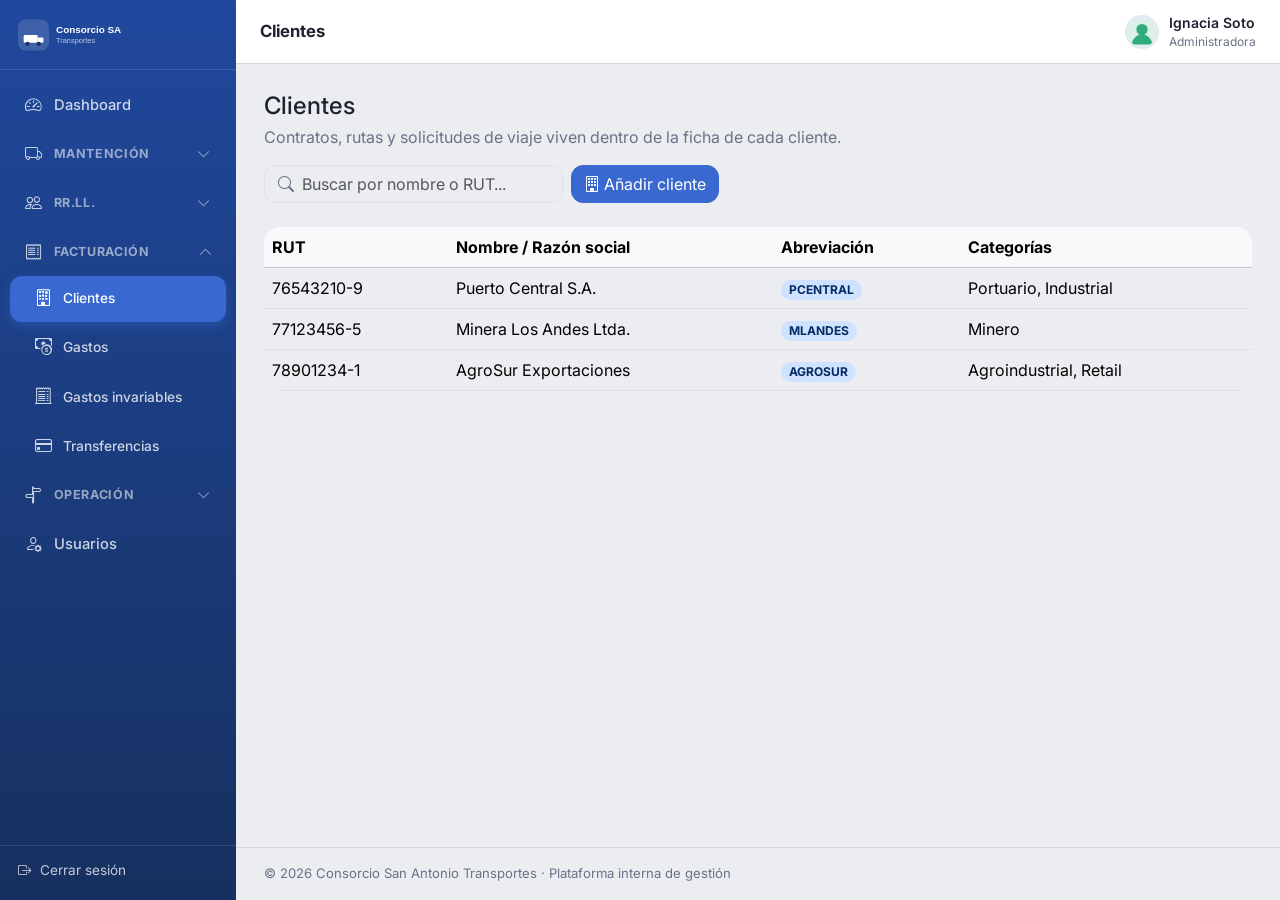
==== modules/facturacion/clientes.html @ f2d66c5b "version 1" ====
<!DOCTYPE html>
<html lang="es">
<head>
  <meta charset="UTF-8">
  <meta name="viewport" content="width=device-width, initial-scale=1.0">
  <title>Clientes · Consorcio San Antonio Transportes</title>
  <meta name="description" content="Clientes registrados en Facturación del Consorcio San Antonio Transportes.">

  <link rel="preconnect" href="https://fonts.googleapis.com">
  <link href="https://fonts.googleapis.com/css2?family=Inter:wght@400;500;600;700&display=swap" rel="stylesheet">
  <link href="https://cdn.jsdelivr.net/npm/bootstrap@5.3.3/dist/css/bootstrap.min.css" rel="stylesheet">
  <link href="https://cdn.jsdelivr.net/npm/bootstrap-icons@1.11.3/font/bootstrap-icons.min.css" rel="stylesheet">
  <link rel="stylesheet" href="../../css/styles.css">
</head>
<body data-page-title="Clientes" data-base="../../" data-pagina="clientes">

  <div class="app-shell" id="app-shell">
    <div class="app-main">
      <main class="app-content" id="app-content">

        <section class="d-flex flex-wrap justify-content-between align-items-center gap-3 mb-4">
          <div>
            <h1 class="h4 mb-1">Clientes</h1>
            <p class="text-muted-brand mb-0">Contratos, rutas y solicitudes de viaje viven dentro de la ficha de cada cliente.</p>
          </div>
          <div class="d-flex gap-2 flex-wrap">
            <div class="search-bar" style="min-width:220px;">
              <i class="bi bi-search"></i>
              <input type="search" id="buscador" class="form-control" placeholder="Buscar por nombre o RUT..." autocomplete="off" aria-label="Buscar cliente">
            </div>
            <button type="button" class="btn btn-primary text-nowrap" id="btn-nuevo-cliente"><i class="bi bi-building me-1"></i>Añadir cliente</button>
          </div>
        </section>

        <div class="table-responsive">
          <table class="table align-middle bg-white rounded-4 overflow-hidden">
            <thead class="table-light"><tr><th>RUT</th><th>Nombre / Razón social</th><th>Abreviación</th><th>Categorías</th></tr></thead>
            <tbody id="lista-clientes"></tbody>
          </table>
        </div>

      </main>
    </div>
  </div>

  <!-- Modal: ficha de cliente (Datos / Contratos / Solicitudes de viaje) -->
  <div class="modal fade" id="modal-ficha-cliente" tabindex="-1" aria-hidden="true" style="display:none;">
    <div class="modal-dialog modal-dialog-centered modal-lg">
      <div class="modal-content">
        <div class="modal-header">
          <h2 class="modal-title h5" id="ficha-cliente-modal-titulo">Ficha del cliente</h2>
          <button type="button" class="btn-close" data-cerrar-modal="modal-ficha-cliente" aria-label="Cerrar"></button>
        </div>
        <div class="modal-body" id="ficha-cliente-modal-cuerpo"></div>
      </div>
    </div>
  </div>

  <!-- Modal: alta/edición de cliente -->
  <div class="modal fade" id="modal-cliente" tabindex="-1" aria-hidden="true" style="display:none;">
    <div class="modal-dialog modal-dialog-centered">
      <div class="modal-content">
        <form id="form-cliente" novalidate>
          <div class="modal-header">
            <h2 class="modal-title h5" id="modal-cliente-titulo">Añadir cliente</h2>
            <button type="button" class="btn-close" data-cerrar-modal="modal-cliente" aria-label="Cerrar"></button>
          </div>
          <div class="modal-body">
            <div class="mb-3"><label for="c-nombre" class="form-label">Nombre o razón social</label><input type="text" class="form-control" id="c-nombre" required><div class="invalid-feedback"></div></div>
            <div class="row">
              <div class="col-6 mb-3"><label for="c-abreviacion" class="form-label">Abreviación</label><input type="text" class="form-control" id="c-abreviacion" maxlength="12" required><div class="invalid-feedback"></div></div>
              <div class="col-6 mb-3"><label for="c-rut" class="form-label">RUT</label><input type="text" class="form-control" id="c-rut" placeholder="12345678-9" required><div class="invalid-feedback"></div></div>
            </div>
            <label class="form-label d-block">Categorías</label>
            <div class="chip-check mb-1" id="cliente-categorias"></div>
          </div>
          <div class="modal-footer">
            <button type="button" class="btn btn-outline-primary" data-cerrar-modal="modal-cliente">Cancelar</button>
            <button type="submit" class="btn btn-primary"><i class="bi bi-check2 me-1"></i>Guardar</button>
          </div>
        </form>
      </div>
    </div>
  </div>

  <!-- Modal: alta/edición de contrato (anidado desde la pestaña Contratos) -->
  <div class="modal fade" id="modal-contrato" tabindex="-1" aria-hidden="true" style="display:none;">
    <div class="modal-dialog modal-dialog-centered">
      <div class="modal-content">
        <form id="form-contrato" novalidate>
          <div class="modal-header">
            <h2 class="modal-title h5" id="modal-contrato-titulo">Nuevo contrato</h2>
            <button type="button" class="btn-close" data-cerrar-modal="modal-contrato" aria-label="Cerrar"></button>
          </div>
          <div class="modal-body">
            <div class="mb-3"><label for="co-nombre" class="form-label">Nombre o alias</label><input type="text" class="form-control" id="co-nombre" required><div class="invalid-feedback"></div></div>
            <div class="row">
              <div class="col-6 mb-3"><label for="co-fechaInicio" class="form-label">Fecha inicio</label><input type="date" class="form-control" id="co-fechaInicio" required></div>
              <div class="col-6 mb-3"><label for="co-fechaTermino" class="form-label">Fecha término</label><input type="date" class="form-control" id="co-fechaTermino" required><div class="invalid-feedback"></div></div>
            </div>
            <label class="form-label d-block">Tipos de carga habilitados</label>
            <div class="chip-check mb-3" id="contrato-tipos-carga"></div>

            <div class="form-check form-switch mb-2">
              <input class="form-check-input" type="checkbox" role="switch" id="co-exclusivo">
              <label class="form-check-label" for="co-exclusivo">Contrato de exclusividad</label>
            </div>
            <div id="co-seccion-exclusivo" class="conditional-section mb-3 d-none">
              <label for="co-cantidadVehiculosExclusividad" class="form-label">Cantidad de vehículos comprometidos</label>
              <input type="number" min="1" class="form-control" id="co-cantidadVehiculosExclusividad">
              <div class="form-hint mt-1">Los vehículos se asignan después, desde la pestaña Rutas/Exclusividad de la ficha.</div>
            </div>

            <div class="form-check form-switch mb-2">
              <input class="form-check-input" type="checkbox" role="switch" id="co-tieneCompromiso">
              <label class="form-check-label" for="co-tieneCompromiso">Tiene compromiso de volumen</label>
            </div>
            <div id="co-seccion-compromiso" class="conditional-section d-none">
              <div class="d-flex gap-3 mb-2">
                <div class="form-check"><input class="form-check-input" type="radio" name="tipoCompromiso" id="co-tipoCompromisoTonelaje"><label class="form-check-label" for="co-tipoCompromisoTonelaje">Por tonelaje</label></div>
                <div class="form-check"><input class="form-check-input" type="radio" name="tipoCompromiso" id="co-tipoCompromisoViajes"><label class="form-check-label" for="co-tipoCompromisoViajes">Por N° de viajes</label></div>
              </div>
              <div id="co-campo-toneladas" class="mb-2 d-none"><input type="number" min="0" class="form-control" id="co-toneladasComprometidas" placeholder="Toneladas comprometidas"></div>
              <div id="co-campo-viajes" class="mb-2 d-none"><input type="number" min="0" class="form-control" id="co-viajesComprometidos" placeholder="Viajes comprometidos"></div>
            </div>
          </div>
          <div class="modal-footer">
            <button type="button" class="btn btn-outline-primary" data-cerrar-modal="modal-contrato">Cancelar</button>
            <button type="submit" class="btn btn-primary"><i class="bi bi-check2 me-1"></i>Guardar</button>
          </div>
        </form>
      </div>
    </div>
  </div>

  <!-- Modal: ficha de contrato (anidado, pestañas Datos / Rutas) -->
  <div class="modal fade" id="modal-ficha-contrato" tabindex="-1" aria-hidden="true" style="display:none;">
    <div class="modal-dialog modal-dialog-centered modal-lg">
      <div class="modal-content">
        <div class="modal-header">
          <h2 class="modal-title h5" id="ficha-contrato-modal-titulo">Ficha del contrato</h2>
          <button type="button" class="btn-close" data-cerrar-modal="modal-ficha-contrato" aria-label="Cerrar"></button>
        </div>
        <div class="modal-body" id="ficha-contrato-modal-cuerpo"></div>
      </div>
    </div>
  </div>

  <!-- Modal: agregar ruta (anidado desde la pestaña Rutas de la ficha de Contrato) -->
  <div class="modal fade" id="modal-ruta" tabindex="-1" aria-hidden="true" style="display:none;">
    <div class="modal-dialog modal-dialog-centered">
      <div class="modal-content">
        <form id="form-ruta" novalidate>
          <div class="modal-header">
            <h2 class="modal-title h5" id="modal-ruta-titulo">Agregar ruta</h2>
            <button type="button" class="btn-close" data-cerrar-modal="modal-ruta" aria-label="Cerrar"></button>
          </div>
          <div class="modal-body">
            <div class="mb-3"><label for="ru-origen" class="form-label">Origen</label><input type="text" class="form-control" id="ru-origen" required><div class="invalid-feedback"></div></div>
            <div class="mb-3"><label for="ru-destino" class="form-label">Destino</label><input type="text" class="form-control" id="ru-destino" required><div class="invalid-feedback"></div></div>
            <div class="row">
              <div class="col-6 mb-3"><label for="ru-duracionEstimadaMin" class="form-label">Duración estimada (min)</label><input type="number" min="1" class="form-control" id="ru-duracionEstimadaMin" required><div class="invalid-feedback"></div></div>
              <div class="col-6 mb-3"><label for="ru-distanciaKm" class="form-label">Distancia (km)</label><input type="number" min="1" class="form-control" id="ru-distanciaKm" required><div class="invalid-feedback"></div></div>
            </div>
          </div>
          <div class="modal-footer">
            <button type="button" class="btn btn-outline-primary" data-cerrar-modal="modal-ruta">Cancelar</button>
            <button type="submit" class="btn btn-primary"><i class="bi bi-check2 me-1"></i>Guardar ruta</button>
          </div>
        </form>
      </div>
    </div>
  </div>

  <!-- Modal: gestionar tarifas (anidado desde la pestaña Rutas) -->
  <div class="modal fade" id="modal-tarifas" tabindex="-1" aria-hidden="true" style="display:none;">
    <div class="modal-dialog modal-dialog-centered">
      <div class="modal-content">
        <div class="modal-header">
          <h2 class="modal-title h5">Gestionar tarifas</h2>
          <button type="button" class="btn-close" data-cerrar-modal="modal-tarifas" aria-label="Cerrar"></button>
        </div>
        <div class="modal-body">
          <div id="lista-tarifas-modal" style="max-height:280px;overflow-y:auto;" class="mb-3"></div>
          <form id="form-tarifa" novalidate>
            <p class="small fw-semibold mb-2" id="tarifa-form-titulo">Selecciona una ruta y tipo de carga para editar su tarifa</p>
            <div class="input-group">
              <span class="input-group-text">$</span>
              <input type="number" min="0" class="form-control" id="tarifa-monto" placeholder="Monto">
              <button type="submit" class="btn btn-primary">Guardar</button>
            </div>
            <div class="invalid-feedback"></div>
          </form>
        </div>
      </div>
    </div>
  </div>

  <!-- Modal: nueva solicitud de viaje (anidado desde la pestaña Solicitudes) -->
  <div class="modal fade" id="modal-solicitud" tabindex="-1" aria-hidden="true" style="display:none;">
    <div class="modal-dialog modal-dialog-centered modal-lg">
      <div class="modal-content">
        <form id="form-solicitud" novalidate>
          <div class="modal-header">
            <h2 class="modal-title h5" id="modal-solicitud-titulo">Nueva solicitud</h2>
            <button type="button" class="btn-close" data-cerrar-modal="modal-solicitud" aria-label="Cerrar"></button>
          </div>
          <div class="modal-body">
            <div class="row">
              <div class="col-md-6 mb-3"><label for="s-rutaId" class="form-label">Ruta</label><select class="form-select" id="s-rutaId" required><option value="" selected disabled>Selecciona una ruta</option></select><div class="invalid-feedback"></div></div>
              <div class="col-md-6 mb-3"><label for="s-tipoCarga" class="form-label">Tipo de carga</label><select class="form-select" id="s-tipoCarga"><option value="" selected disabled>Selecciona un tipo</option></select></div>
              <div class="col-md-4 mb-3"><label for="s-prioridad" class="form-label">Prioridad</label><select class="form-select" id="s-prioridad"><option value="" selected disabled>Selecciona</option></select></div>
              <div class="col-md-4 mb-3"><label for="s-tonelajeRequerido" class="form-label">Tonelaje requerido</label><input type="number" min="0" max="200" class="form-control" id="s-tonelajeRequerido"></div>
              <div class="col-md-4 mb-3"><label for="s-monto" class="form-label">Monto cotizado</label><input type="number" min="0" class="form-control" id="s-monto"></div>
              <div class="col-md-6 mb-3"><label for="s-numeroContacto" class="form-label">Número de contacto</label><input type="tel" class="form-control" id="s-numeroContacto" placeholder="+56 9 5511 2233" required><div class="invalid-feedback"></div></div>
              <div class="col-md-3 mb-3"><label for="s-fechaPresentacion" class="form-label">Fecha</label><input type="date" class="form-control" id="s-fechaPresentacion" required><div class="invalid-feedback"></div></div>
              <div class="col-md-3 mb-3"><label for="s-horaPresentacion" class="form-label">Hora</label><input type="time" class="form-control" id="s-horaPresentacion"></div>
              <div class="col-12 mb-3"><label for="s-ubicacionCarga" class="form-label">Ubicación de carga</label><input type="text" class="form-control" id="s-ubicacionCarga" required><div class="invalid-feedback"></div></div>
            </div>
          </div>
          <div class="modal-footer">
            <button type="button" class="btn btn-outline-primary" data-cerrar-modal="modal-solicitud">Cancelar</button>
            <button type="submit" class="btn btn-primary"><i class="bi bi-check2 me-1"></i>Guardar solicitud</button>
          </div>
        </form>
      </div>
    </div>
  </div>

  <script src="../../js/datos.js"></script>
  <script src="../../js/validaciones.js"></script>
  <script src="../../js/render.js"></script>
  <script src="../../js/modal.js"></script>
  <script src="../../js/entidades.js"></script>
  <script src="../../js/pagina-generica.js"></script>
  <script src="../../js/layout.js"></script>
</body>
</html>
---- css/styles.css ----
/* =========================================================================
   Consorcio San Antonio Transportes — hoja de estilos propia
   Se apoya en Bootstrap 5.3 para grid/formularios/componentes base, pero
   toda la identidad visual (colores, tipografía, layout de la plataforma,
   tarjetas, sidebar, video) se define acá.
   Paleta tomada de la marca real del sistema (azul primario / verde acento).
   ========================================================================= */

:root {
  --brand-blue: #3969d0;
  --brand-blue-dark: #20489d;
  --brand-blue-light: #eff3fa;
  --brand-blue-soft: #e0e7f5;
  --brand-green: #3bc48d;
  --brand-green-dark: #1e7653;
  --brand-green-soft: #dbf0e8;
  --brand-surface: #ecedf1;
  --brand-text: #1e232f;
  --brand-muted: #697286;
  --brand-border: #d4d7de;
  --sidebar-width: 236px;
  --topbar-height: 64px;
  --radius-lg: 16px;
  --radius-md: 12px;

  /* Overrides sobre las variables de Bootstrap para que TODOS sus
     componentes (botones, focus rings, links, badges) usen la marca. */
  --bs-primary: var(--brand-blue);
  --bs-primary-rgb: 57, 105, 208;
  --bs-success: var(--brand-green-dark);
  --bs-success-rgb: 30, 118, 83;
  --bs-body-color: var(--brand-text);
  --bs-body-bg: var(--brand-surface);
  --bs-link-color: var(--brand-blue);
  --bs-link-hover-color: var(--brand-blue-dark);
  --bs-border-radius: var(--radius-md);
  --bs-border-radius-lg: var(--radius-lg);
  --bs-font-sans-serif: "Inter", "Segoe UI", system-ui, sans-serif;
}

body {
  background-color: var(--brand-surface);
  color: var(--brand-text);
}

a {
  text-decoration: none;
}

.text-muted-brand {
  color: var(--brand-muted) !important;
}

.btn-primary {
  background-color: var(--brand-blue);
  border-color: var(--brand-blue);
}
.btn-primary:hover,
.btn-primary:focus {
  background-color: var(--brand-blue-dark);
  border-color: var(--brand-blue-dark);
}

.btn-success {
  background-color: var(--brand-green-dark);
  border-color: var(--brand-green-dark);
}
.btn-success:hover,
.btn-success:focus {
  background-color: var(--brand-green);
  border-color: var(--brand-green);
}

.btn-outline-primary {
  color: var(--brand-blue);
  border-color: var(--brand-blue);
}
.btn-outline-primary:hover {
  background-color: var(--brand-blue);
  border-color: var(--brand-blue);
}

/* =========================================================================
   Layout de plataforma: sidebar fija + topbar + contenido
   ========================================================================= */

.app-shell {
  min-height: 100vh;
  display: flex;
}

.app-sidebar {
  width: var(--sidebar-width);
  flex-shrink: 0;
  background: linear-gradient(180deg, var(--brand-blue-dark) 0%, #16305f 100%);
  color: #fff;
  display: flex;
  flex-direction: column;
  position: fixed;
  top: 0;
  bottom: 0;
  left: 0;
  z-index: 1030;
  transition: transform 0.25s ease;
}

.app-sidebar .brand {
  display: flex;
  align-items: center;
  gap: 0.6rem;
  padding: 1.1rem 1.1rem;
  border-bottom: 1px solid rgba(255, 255, 255, 0.12);
}

.app-sidebar .brand img {
  height: 34px;
}

.app-sidebar .brand strong {
  font-size: 0.95rem;
  line-height: 1.15;
  display: block;
}

.app-sidebar .brand small {
  color: rgba(255, 255, 255, 0.65);
  font-size: 0.72rem;
}

.app-sidebar nav {
  flex: 1;
  padding: 0.75rem 0.6rem;
  overflow-y: auto;
}

.app-sidebar .nav-link {
  color: rgba(255, 255, 255, 0.78);
  border-radius: var(--radius-md);
  padding: 0.65rem 0.9rem;
  margin-bottom: 0.2rem;
  display: flex;
  align-items: center;
  gap: 0.65rem;
  font-size: 0.92rem;
  font-weight: 500;
}

.app-sidebar .nav-link i {
  font-size: 1.05rem;
  width: 1.2rem;
  text-align: center;
}

.app-sidebar .nav-link:hover {
  background: rgba(255, 255, 255, 0.08);
  color: #fff;
}

.app-sidebar .nav-link.active {
  background: var(--brand-blue);
  color: #fff;
  box-shadow: 0 4px 12px rgba(57, 105, 208, 0.45);
}

/* Grupos de módulo del sidebar (Mantención, RR.LL., Facturación, Operaciones),
   con <details>/<summary> nativo — sin JS ni bundle de Bootstrap. */
.app-sidebar .nav-group {
  margin-bottom: 0.2rem;
}

.app-sidebar .nav-group summary {
  list-style: none;
  cursor: pointer;
  display: flex;
  align-items: center;
  gap: 0.65rem;
  padding: 0.65rem 0.9rem;
  border-radius: var(--radius-md);
  font-size: 0.78rem;
  font-weight: 700;
  text-transform: uppercase;
  letter-spacing: 0.05em;
  color: rgba(255, 255, 255, 0.55);
}

.app-sidebar .nav-group summary::-webkit-details-marker {
  display: none;
}

.app-sidebar .nav-group summary:hover {
  color: #fff;
  background: rgba(255, 255, 255, 0.06);
}

.app-sidebar .nav-group summary i.bi-truck,
.app-sidebar .nav-group summary i.bi-people,
.app-sidebar .nav-group summary i.bi-receipt,
.app-sidebar .nav-group summary i.bi-signpost-split {
  font-size: 1.05rem;
  width: 1.2rem;
  text-align: center;
  color: rgba(255, 255, 255, 0.75);
}

.app-sidebar .nav-group summary .chevron {
  margin-left: auto;
  transition: transform 0.15s ease;
  font-size: 0.85rem;
}

.app-sidebar .nav-group[open] summary .chevron {
  transform: rotate(180deg);
}

.app-sidebar .nav-group .nav-link {
  padding-left: 1.5rem;
  font-size: 0.86rem;
}

.app-sidebar .sidebar-footer {
  padding: 0.9rem 1.1rem 1.2rem;
  border-top: 1px solid rgba(255, 255, 255, 0.12);
}

.app-sidebar .sidebar-footer a {
  color: rgba(255, 255, 255, 0.75);
  font-size: 0.85rem;
  display: flex;
  align-items: center;
  gap: 0.5rem;
}
.app-sidebar .sidebar-footer a:hover {
  color: #fff;
}

.app-main {
  margin-left: var(--sidebar-width);
  flex: 1;
  min-width: 0;
  display: flex;
  flex-direction: column;
}

.app-topbar {
  height: var(--topbar-height);
  background: #fff;
  border-bottom: 1px solid var(--brand-border);
  display: flex;
  align-items: center;
  justify-content: space-between;
  padding: 0 1.5rem;
  position: sticky;
  top: 0;
  z-index: 1020;
}

.app-topbar .page-title {
  font-weight: 700;
  font-size: 1.05rem;
}

.app-topbar .user-chip {
  display: flex;
  align-items: center;
  gap: 0.6rem;
}

.app-topbar .user-chip img {
  width: 34px;
  height: 34px;
  border-radius: 50%;
  border: 2px solid var(--brand-blue-soft);
}

.app-content {
  padding: 1.75rem;
  flex: 1;
}

.sidebar-toggle {
  display: none;
}

@media (max-width: 991.98px) {
  .app-sidebar {
    transform: translateX(-100%);
  }
  .app-sidebar.open {
    transform: translateX(0);
  }
  .app-main {
    margin-left: 0;
  }
  .sidebar-toggle {
    display: inline-flex;
  }
}

/* =========================================================================
   Tarjetas KPI del dashboard
   ========================================================================= */

.kpi-card {
  border: 1px solid var(--brand-border);
  border-left: 4px solid var(--brand-blue);
  border-radius: var(--radius-lg);
  background: #fff;
  padding: 1.15rem 1.3rem;
  height: 100%;
}

.kpi-card.kpi-green {
  border-left-color: var(--brand-green-dark);
}

.kpi-card .kpi-icon {
  width: 42px;
  height: 42px;
  border-radius: 50%;
  display: inline-flex;
  align-items: center;
  justify-content: center;
  background: var(--brand-blue-light);
  color: var(--brand-blue);
  font-size: 1.2rem;
}

.kpi-card.kpi-green .kpi-icon {
  background: var(--brand-green-soft);
  color: var(--brand-green-dark);
}

.kpi-card .kpi-value {
  font-size: 1.85rem;
  font-weight: 700;
  line-height: 1.1;
}

/* =========================================================================
   Video tutorial embebido
   ========================================================================= */

.video-frame {
  border-radius: var(--radius-lg);
  overflow: hidden;
  box-shadow: 0 10px 30px rgba(30, 35, 47, 0.12);
  background: #000;
}

.video-frame video {
  width: 100%;
  display: block;
  max-height: 360px;
  background: #000;
}

/* =========================================================================
   Tarjetas de listados (flota / usuarios)
   ========================================================================= */

.entity-card {
  border: 1px solid var(--brand-border);
  border-radius: var(--radius-lg);
  background: #fff;
  overflow: hidden;
  height: 100%;
  transition: transform 0.15s ease, box-shadow 0.15s ease;
}

.entity-card:hover {
  transform: translateY(-3px);
  box-shadow: 0 12px 24px rgba(30, 35, 47, 0.1);
}

.entity-card img.entity-thumb {
  width: 100%;
  height: 140px;
  object-fit: cover;
  background: var(--brand-blue-light);
}

.entity-card .entity-avatar {
  width: 56px;
  height: 56px;
  border-radius: 50%;
  object-fit: cover;
}

.badge-estado {
  font-weight: 600;
  letter-spacing: 0.02em;
}

.search-bar {
  position: relative;
}

.search-bar i {
  position: absolute;
  left: 0.9rem;
  top: 50%;
  transform: translateY(-50%);
  color: var(--brand-muted);
}

.search-bar input {
  padding-left: 2.3rem;
}

/* =========================================================================
   Formularios: feedback personalizado
   ========================================================================= */

.form-label {
  font-weight: 600;
  font-size: 0.88rem;
}

.form-hint {
  font-size: 0.8rem;
  color: var(--brand-muted);
}

.form-control:focus,
.form-select:focus {
  border-color: var(--brand-blue);
  box-shadow: 0 0 0 0.2rem rgba(57, 105, 208, 0.18);
}

.invalid-feedback {
  font-weight: 500;
}

.valid-feedback {
  font-weight: 500;
  color: var(--brand-green-dark);
}

.form-section-title {
  font-size: 0.78rem;
  font-weight: 700;
  text-transform: uppercase;
  letter-spacing: 0.06em;
  color: var(--brand-muted);
  margin-bottom: 0.75rem;
}

/* Grupo de checkboxes en "chip" (categorías, tipos de carga, días de semana) */
.chip-check {
  display: flex;
  flex-wrap: wrap;
  gap: 0.5rem;
}

.chip-check .form-check {
  border: 1px solid var(--brand-border);
  border-radius: 999px;
  padding: 0.35rem 0.9rem 0.35rem 2rem;
  margin: 0;
  background: #fff;
}

.chip-check .form-check-input:checked ~ .form-check-label {
  color: var(--brand-blue-dark);
  font-weight: 600;
}

.chip-check .form-check-input {
  margin-left: -1.5rem;
}

/* Bloque que se muestra/oculta según un switch u opción (ej. "¿Es exclusivo?",
   "¿Certificado Scania?", campos según motivo de viaje). */
.conditional-section {
  border: 1px dashed var(--brand-border);
  border-radius: var(--radius-md);
  background: var(--brand-blue-light);
  padding: 1rem;
  margin-top: 0.5rem;
}

.form-check.form-switch .form-check-input {
  width: 2.4rem;
  height: 1.3rem;
}

/* Filas dinámicas (ej. turnos de un cliente): agregar/quitar filas de formulario. */
.dynamic-row {
  border: 1px solid var(--brand-border);
  border-radius: var(--radius-md);
  padding: 0.9rem;
  margin-bottom: 0.75rem;
  background: #fff;
  position: relative;
}

.dynamic-row .btn-quitar-fila {
  position: absolute;
  top: 0.5rem;
  right: 0.5rem;
}

/* Modales de alta/edición y fichas (todas las entidades pasan por aquí) */
.modal-content {
  border-radius: var(--radius-lg);
  border: none;
}

.modal-header {
  border-bottom: 1px solid var(--brand-border);
}

.modal-header .modal-title {
  font-weight: 700;
}

/* =========================================================================
   Pestañas dentro de una ficha (Cliente: Datos/Contratos/Solicitudes;
   Contrato: Datos/Rutas; Viaje: Resumen/Tramos/Gastos/Transferencias)
   ========================================================================= */

.tabs-nav {
  display: flex;
  gap: 4px;
  border-bottom: 1px solid var(--brand-border);
  margin-bottom: 1rem;
  flex-wrap: wrap;
}

.tabs-nav button {
  border: none;
  background: none;
  padding: 0.55rem 0.9rem;
  font-size: 0.86rem;
  font-weight: 600;
  color: var(--brand-muted);
  border-bottom: 2px solid transparent;
  cursor: pointer;
}

.tabs-nav button:hover {
  color: var(--brand-text);
}

.tabs-nav button.active {
  color: var(--brand-blue);
  border-bottom-color: var(--brand-blue);
}

.tab-panel[hidden] {
  display: none;
}

/* Ficha anidada (ej. ficha de Contrato abierta desde la ficha de Cliente): mismo look que
   .entity-card pero sin sombra propia, para no "flotar" doblemente dentro del modal padre. */
.nested-card {
  border: 1px solid var(--brand-border);
  border-radius: var(--radius-md);
  background: #fff;
  padding: 1rem;
}

/* Tabla simple de solo lectura (Gastos, Tramos, Transferencias dentro de una ficha) */
.mini-table {
  width: 100%;
  border-collapse: collapse;
  font-size: 0.82rem;
}

.mini-table th {
  text-align: left;
  color: var(--brand-muted);
  font-weight: 600;
  padding: 0.35rem 0.5rem;
  border-bottom: 1px solid var(--brand-border);
}

.mini-table td {
  padding: 0.4rem 0.5rem;
  border-bottom: 1px solid var(--brand-border);
}

.mini-table tr:last-child td {
  border-bottom: none;
}

/* Aviso "comparte tracto con..." en Preasignación */
.chip-nota {
  display: inline-block;
  font-size: 0.72rem;
  color: var(--brand-blue-dark);
  background: var(--brand-blue-light);
  border-radius: 999px;
  padding: 0.15rem 0.55rem;
  margin-top: 0.25rem;
}

/* =========================================================================
   Pantalla de login (fuera del app-shell)
   ========================================================================= */

.auth-page {
  min-height: 100vh;
  display: flex;
  align-items: center;
  justify-content: center;
  background: linear-gradient(135deg, var(--brand-blue-light) 0%, var(--brand-surface) 60%);
  padding: 1.5rem;
}

.auth-card {
  max-width: 940px;
  width: 100%;
  border-radius: var(--radius-lg);
  overflow: hidden;
  box-shadow: 0 20px 45px rgba(30, 35, 47, 0.14);
}

.auth-illustration {
  background: var(--brand-blue-light);
  display: flex;
  align-items: center;
  justify-content: center;
  padding: 2rem;
}

.auth-illustration img {
  max-width: 100%;
}

.auth-form-side {
  background: #fff;
  padding: 2.75rem 2.5rem;
}

/* =========================================================================
   Utilidades generales
   ========================================================================= */

.site-footer {
  border-top: 1px solid var(--brand-border);
  padding: 1rem 1.75rem;
  font-size: 0.82rem;
  color: var(--brand-muted);
}

.section-heading {
  font-weight: 700;
}

.fade-in {
  animation: fadeIn 0.35s ease;
}

@keyframes fadeIn {
  from { opacity: 0; transform: translateY(6px); }
  to { opacity: 1; transform: translateY(0); }
}
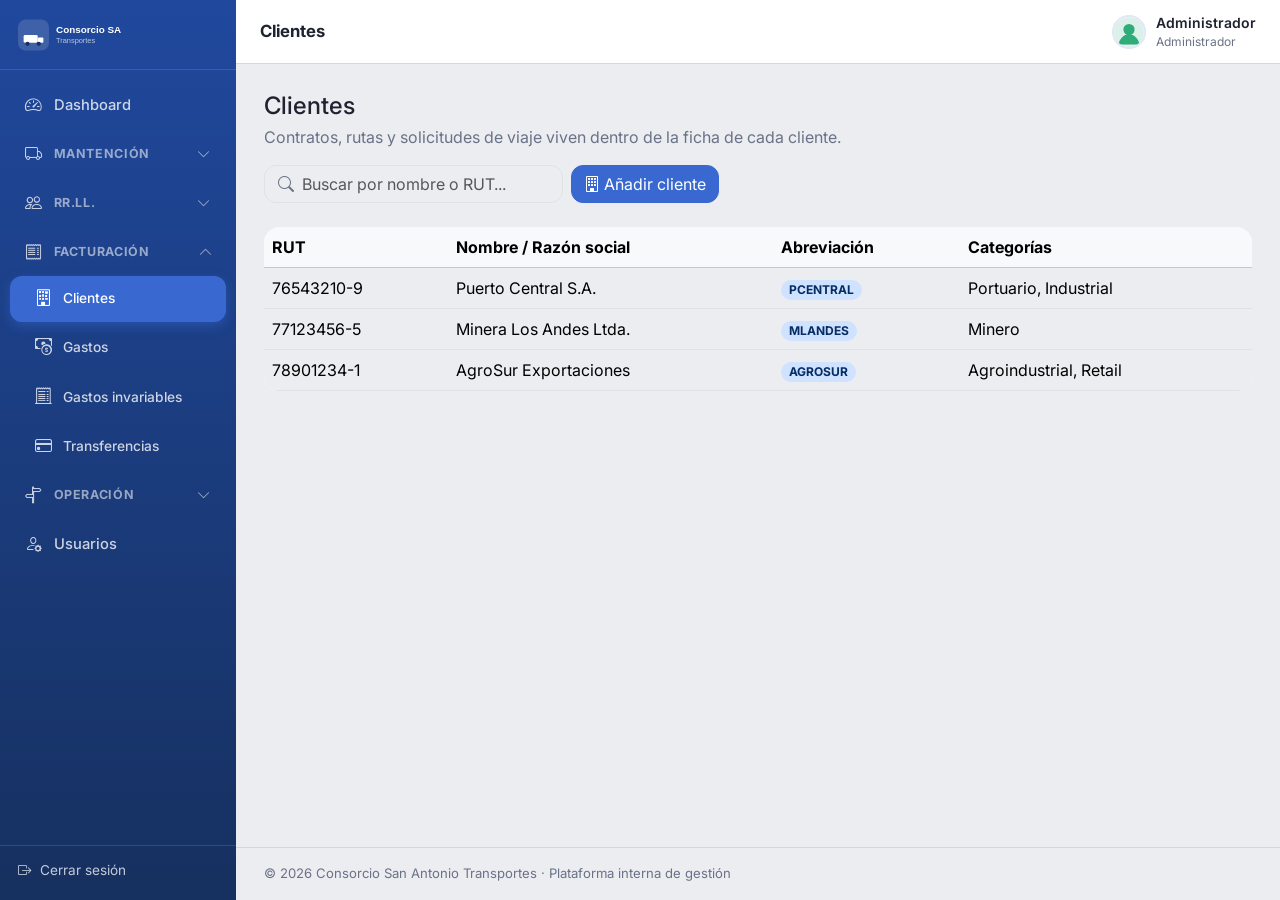
==== commit 317fd986: "fix visual - validacion" ====
--- a/modules/facturacion/clientes.html
+++ b/modules/facturacion/clientes.html
@@ -210,7 +210,7 @@
               <div class="col-md-6 mb-3"><label for="s-rutaId" class="form-label">Ruta</label><select class="form-select" id="s-rutaId" required><option value="" selected disabled>Selecciona una ruta</option></select><div class="invalid-feedback"></div></div>
               <div class="col-md-6 mb-3"><label for="s-tipoCarga" class="form-label">Tipo de carga</label><select class="form-select" id="s-tipoCarga"><option value="" selected disabled>Selecciona un tipo</option></select></div>
               <div class="col-md-4 mb-3"><label for="s-prioridad" class="form-label">Prioridad</label><select class="form-select" id="s-prioridad"><option value="" selected disabled>Selecciona</option></select></div>
-              <div class="col-md-4 mb-3"><label for="s-tonelajeRequerido" class="form-label">Tonelaje requerido</label><input type="number" min="0" max="200" class="form-control" id="s-tonelajeRequerido"></div>
+              <div class="col-md-4 mb-3"><label for="s-tonelajeRequerido" class="form-label">Tonelaje requerido</label><input type="number" min="0" max="200" class="form-control" id="s-tonelajeRequerido"><div class="invalid-feedback"></div></div>
               <div class="col-md-4 mb-3"><label for="s-monto" class="form-label">Monto cotizado</label><input type="number" min="0" class="form-control" id="s-monto"></div>
               <div class="col-md-6 mb-3"><label for="s-numeroContacto" class="form-label">Número de contacto</label><input type="tel" class="form-control" id="s-numeroContacto" placeholder="+56 9 5511 2233" required><div class="invalid-feedback"></div></div>
               <div class="col-md-3 mb-3"><label for="s-fechaPresentacion" class="form-label">Fecha</label><input type="date" class="form-control" id="s-fechaPresentacion" required><div class="invalid-feedback"></div></div>
